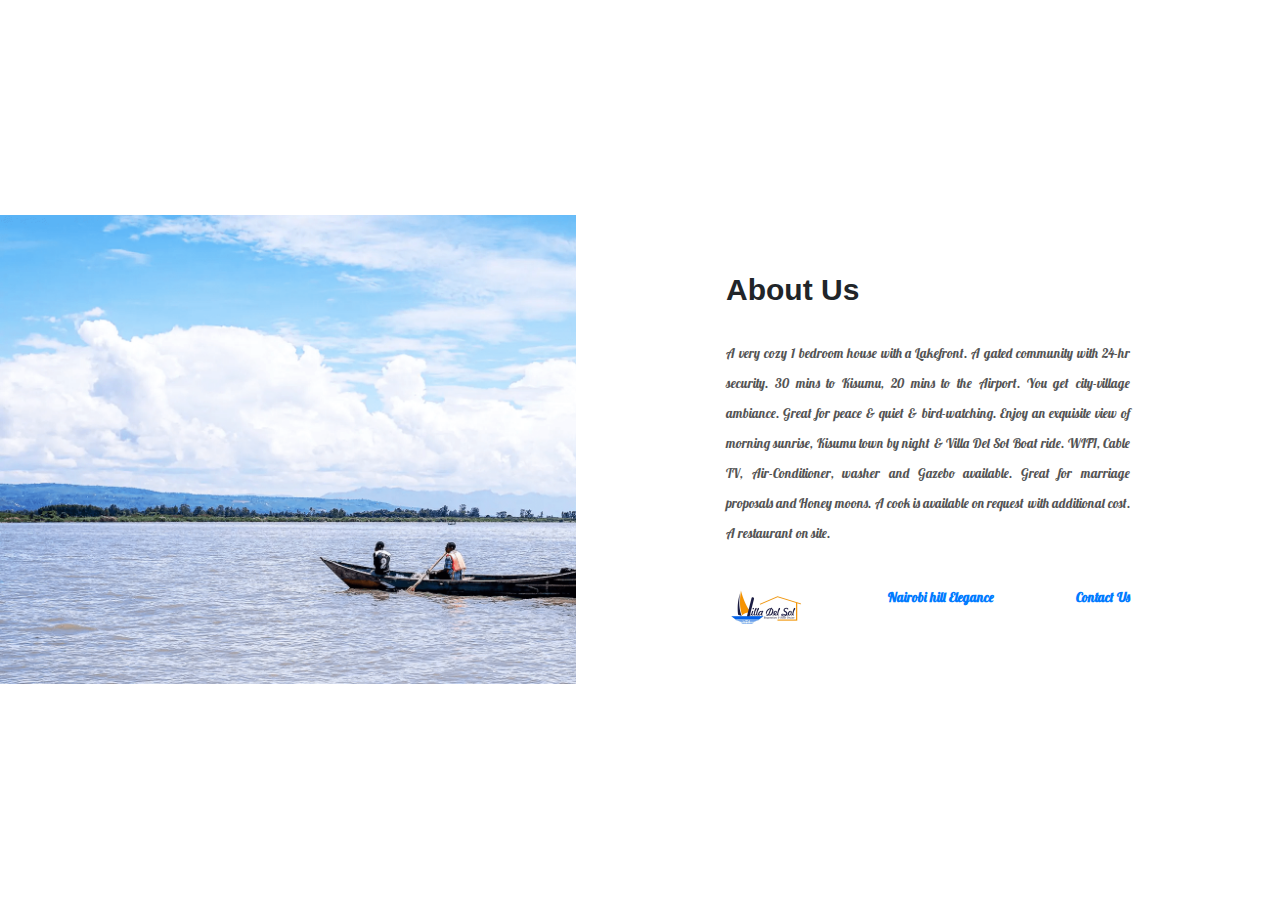
==== about.html @ 3bcb7aab "changes made" ====
<!DOCTYPE html>
<html lang="en">
<head>
    <meta charset="UTF-8">
    <meta name="viewport" content="width=device-width, initial-scale=1.0">
    <meta http-equiv="X-UA-Compatible" content="ie=edge">
    <link
      rel="stylesheet"
      href="https://stackpath.bootstrapcdn.com/bootstrap/4.5.2/css/bootstrap.min.css"
      integrity="sha384-JcKb8q3iqJ61gNV9KGb8thSsNjpSL0n8PARn9HuZOnIxN0hoP+VmmDGMN5t9UJ0Z"
      crossorigin="anonymous"
    />
    <link rel="stylesheet" href="style2.css">
    <link href="https://fonts.googleapis.com/css2?family=Lobster&display=swap" rel="stylesheet">

    <title>About</title>
</head>
<body>
        
              <div class="about-section">
                <div class="inner-container">
                    <h1>About Us</h1>
                    <p class="text">
                        A very cozy 1 bedroom house with a Lakefront. A gated community with 24-hr security. 30 mins to Kisumu, 20 mins to the Airport. You get city-village ambiance. Great for peace & quiet & bird-watching. Enjoy an exquisite view of morning sunrise, Kisumu town by night & Villa Del Sol Boat ride. WIFI, Cable TV, Air-Conditioner, washer and Gazebo available. Great for marriage proposals and Honey moons. A cook is available on request with additional cost. A restaurant on site.
                    </p>
                    <div class="skills">
                        <span> <a href="index.html"><img class="logo" src="images/villadelsollogo.jpg" alt=""> </a>
                        </a></span>
                        <span> <a href="nairobihill.html" class="link" > Nairobi hill Elegance</a></span>
                        <span> <a href="contact.html" class="link"> Contact Us</a></span>
                    </div>
                </div>
            </div>
</body>
</html>
---- style2.css ----
*{
    margin: 0;
    padding: 0;
    font-family: sans-serif;
    box-sizing: border-box;
}
.logo{
    width: 80px;
    padding: inherit;
    border-radius: 25px;
}
nav{
    font-family: 'Lobster', cursive;
  }
body{
    min-height: 100vh;
    display: flex;
    align-items: center;
    justify-content: center ;
    background-color:white ;
    font-family: 'Lobster', cursive;

}
.text{
    font-family: 'Lobster', cursive;

}
.link{
    font-family: 'Lobster', cursive;

}

.carousel-inner {
    place-items: center;
    width: 100%;
    height: 700px ;
    object-fit: contain;
  }
.about-section{
    background: url(images/pagabeach.png) no-repeat left;
    background-size: 55%;
    background-color: white;
    overflow: hidden;
    padding: 100px 0;
}
.inner-container{
    width: 55%;
    float: right;
    background-color:white ;
    padding: 150px;
}
.inner-container h1{
    margin-bottom:30px ;
    font-size: 30px;
    font-weight: 900;
}
.text{
    font-size: 13px;
    color: #545454;
    line-height: 30px;
    text-align: justify;
    margin-bottom: 40px;
}
.skills{
    display: flex;
    justify-content: space-between ;
    font-weight: 700;
    font-size: 13px;
}
@media screen and (max-width:1200px){
    .inner-container{
        padding:80px;
    }
}
@media screen and (max-width:1000px){
    .about-section{
        background-size: 100%;
        padding: 100px 40px;
    }
    .inner-container{
        width: 100%;
    }
}
@media screen and (max-width:600px){
    .about-section{
        padding: 0;
    }
    .inner-container{
        padding: 60px;
    }
}
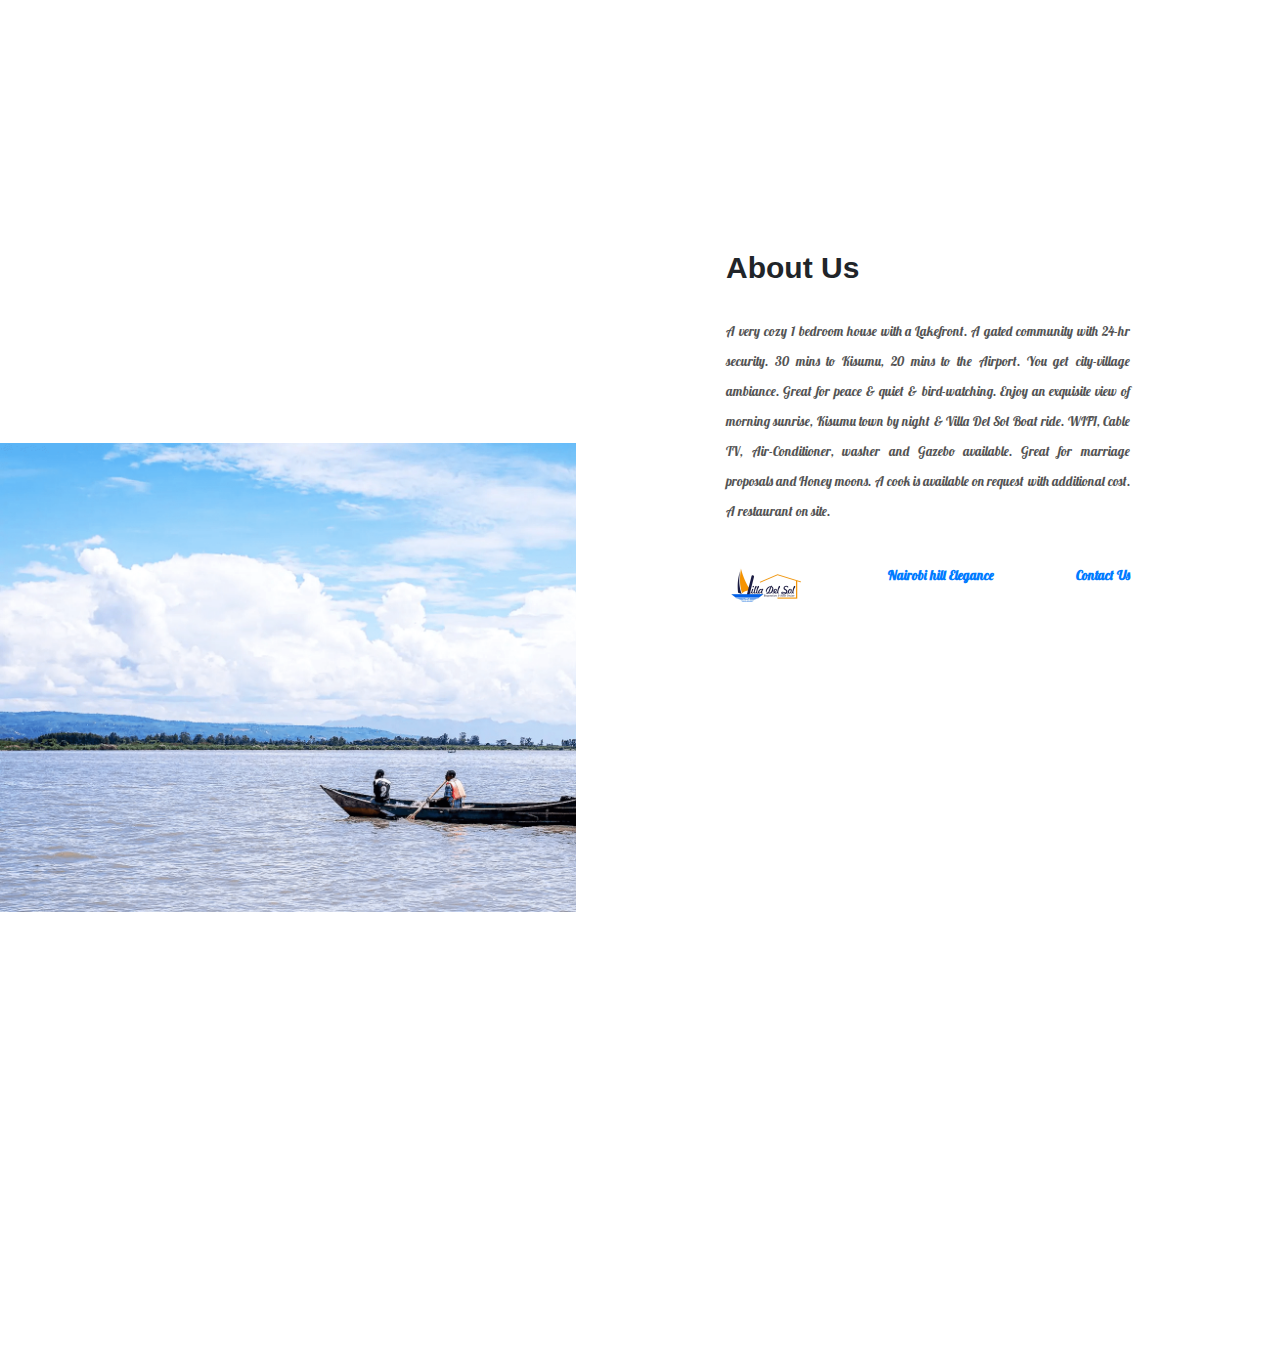
==== commit d61c2340: "add map to about" ====
--- a/about.html
+++ b/about.html
@@ -28,7 +28,9 @@
                         </a></span>
                         <span> <a href="nairobihill.html" class="link" > Nairobi hill Elegance</a></span>
                         <span> <a href="contact.html" class="link"> Contact Us</a></span>
+    
                     </div>
+                    <div class="mapouter"><div class="gmap_canvas"><iframe width="600" height="500" id="gmap_canvas" src="https://maps.google.com/maps?q=Villa%20Del%20Sol&t=&z=13&ie=UTF8&iwloc=&output=embed" frameborder="0" scrolling="no" marginheight="0" marginwidth="0"></iframe><a href="https://fmovies2.org">fmovies</a><br><style>.mapouter{position:relative;text-align:right;height:500px;width:600px;}</style><a href="https://www.embedgooglemap.net">how to add a google map to html</a><style>.gmap_canvas {overflow:hidden;background:none!important;height:500px;width:600px;}</style></div></div>
                 </div>
             </div>
 </body>
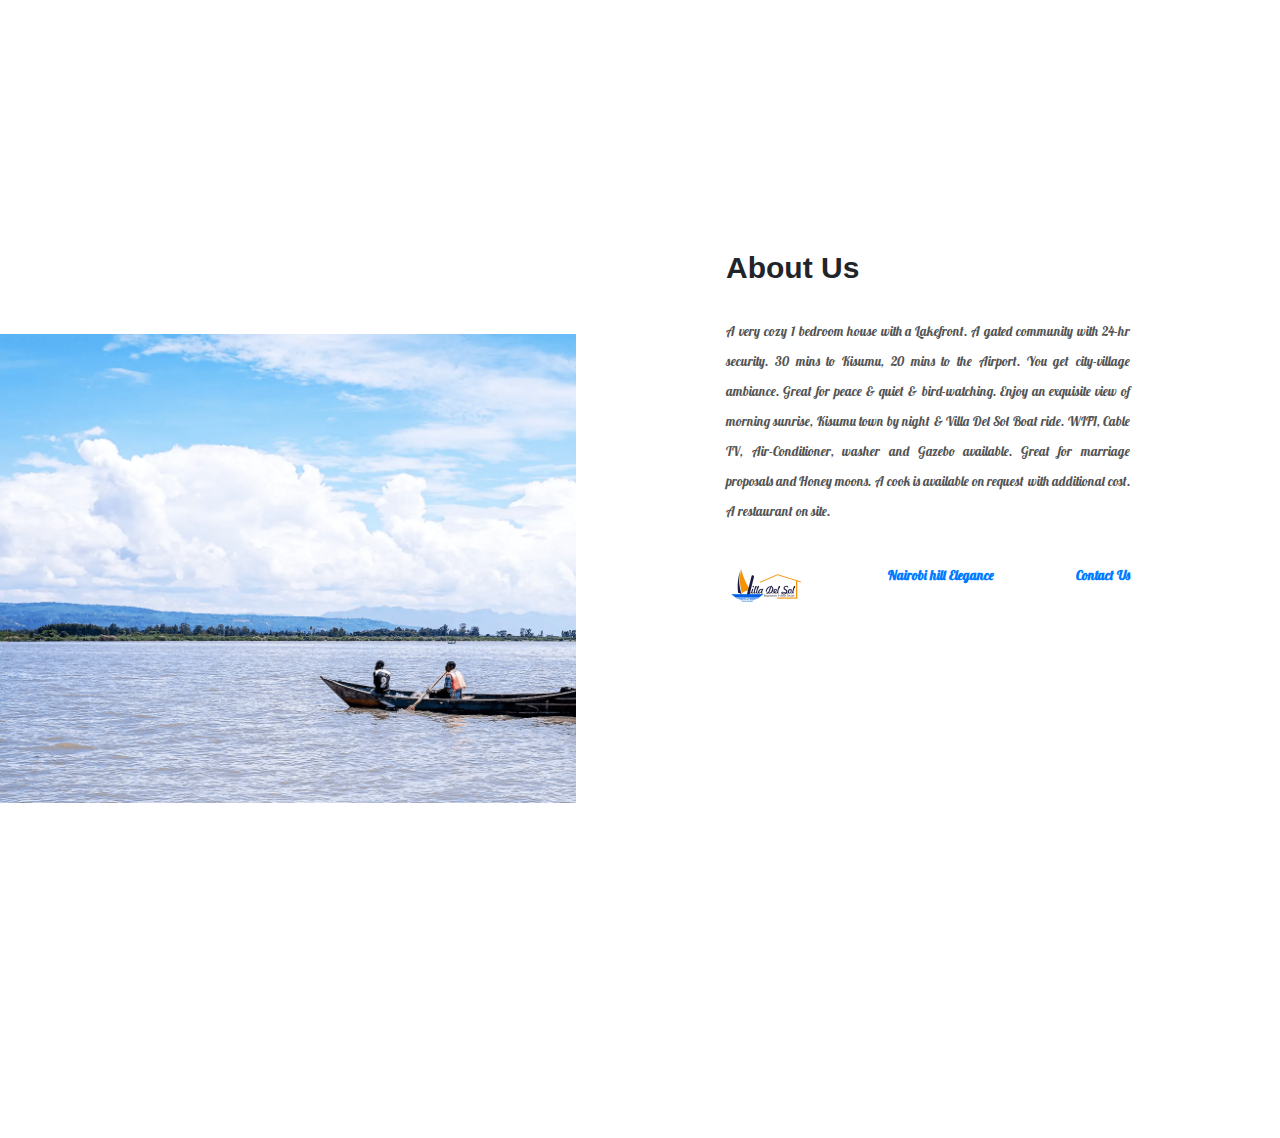
==== commit 96fe18dd: "add smaller map" ====
--- a/about.html
+++ b/about.html
@@ -30,7 +30,7 @@
                         <span> <a href="contact.html" class="link"> Contact Us</a></span>
     
                     </div>
-                    <div class="mapouter"><div class="gmap_canvas"><iframe width="600" height="500" id="gmap_canvas" src="https://maps.google.com/maps?q=Villa%20Del%20Sol&t=&z=13&ie=UTF8&iwloc=&output=embed" frameborder="0" scrolling="no" marginheight="0" marginwidth="0"></iframe><a href="https://fmovies2.org">fmovies</a><br><style>.mapouter{position:relative;text-align:right;height:500px;width:600px;}</style><a href="https://www.embedgooglemap.net">how to add a google map to html</a><style>.gmap_canvas {overflow:hidden;background:none!important;height:500px;width:600px;}</style></div></div>
+                    <div class="mapouter"><div class="gmap_canvas"><iframe width="308" height="282" id="gmap_canvas" src="https://maps.google.com/maps?q=villa%20del%20sol%20paga%20beach&t=&z=13&ie=UTF8&iwloc=&output=embed" frameborder="0" scrolling="no" marginheight="0" marginwidth="0"></iframe><a href="https://123movies-to.org"></a><br><style>.mapouter{position:relative;text-align:right;height:282px;width:308px;}</style><a href="https://www.embedgooglemap.net">embedgooglemap.net</a><style>.gmap_canvas {overflow:hidden;background:none!important;height:282px;width:308px;}</style></div></div>
                 </div>
             </div>
 </body>
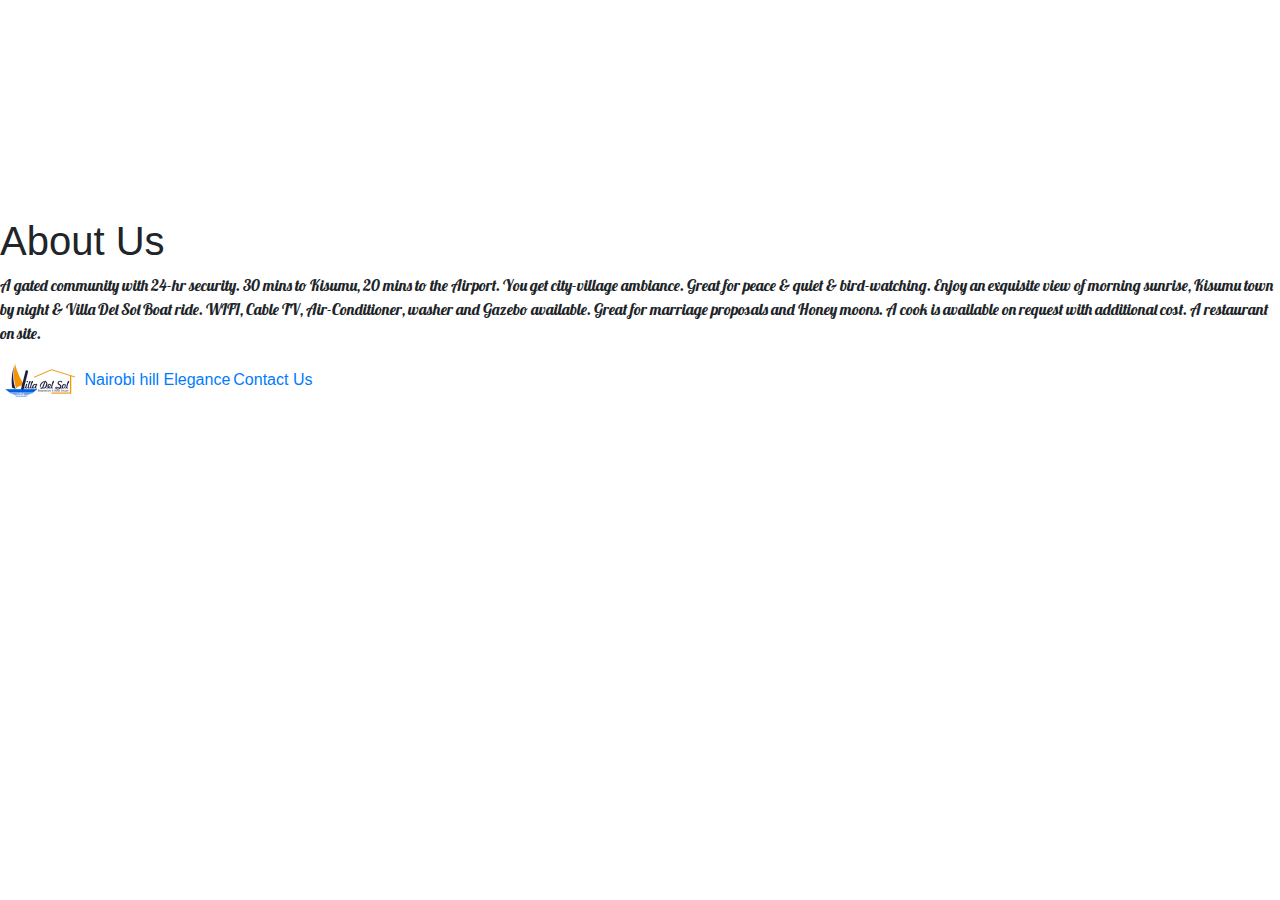
==== commit 65149842: "change about font" ====
--- a/about.html
+++ b/about.html
@@ -20,18 +20,33 @@
               <div class="about-section">
                 <div class="inner-container">
                     <h1>About Us</h1>
-                    <p class="text">
-                        A very cozy 1 bedroom house with a Lakefront. A gated community with 24-hr security. 30 mins to Kisumu, 20 mins to the Airport. You get city-village ambiance. Great for peace & quiet & bird-watching. Enjoy an exquisite view of morning sunrise, Kisumu town by night & Villa Del Sol Boat ride. WIFI, Cable TV, Air-Conditioner, washer and Gazebo available. Great for marriage proposals and Honey moons. A cook is available on request with additional cost. A restaurant on site.
+                    <p class="text"style="font-family: 'Lobster', cursive;">
+                          A gated community with 24-hr security. 30 mins to Kisumu, 20 mins to the Airport. You get city-village ambiance. Great for peace & quiet & bird-watching. Enjoy an exquisite view of morning sunrise, Kisumu town by night & Villa Del Sol Boat ride. WIFI, Cable TV, Air-Conditioner, washer and Gazebo available. Great for marriage proposals and Honey moons. A cook is available on request with additional cost. A restaurant on site.
                     </p>
-                    <div class="skills">
-                        <span> <a href="index.html"><img class="logo" src="images/villadelsollogo.jpg" alt=""> </a>
-                        </a></span>
-                        <span> <a href="nairobihill.html" class="link" > Nairobi hill Elegance</a></span>
+                    <div class="skills" style="font-family: 'Lobster', cursive;">
+                        <span > <a  href="index.html"><img class="logo" src="images/villadelsollogo.jpg" alt=""> </a>
+                        </span>
+                        <span style="font-family: 'Lobster', cursive;"> <a href="nairobihill.html" class="link" > Nairobi hill Elegance</a></span>
                         <span> <a href="contact.html" class="link"> Contact Us</a></span>
     
                     </div>
                     <div class="mapouter"><div class="gmap_canvas"><iframe width="308" height="282" id="gmap_canvas" src="https://maps.google.com/maps?q=villa%20del%20sol%20paga%20beach&t=&z=13&ie=UTF8&iwloc=&output=embed" frameborder="0" scrolling="no" marginheight="0" marginwidth="0"></iframe><a href="https://123movies-to.org"></a><br><style>.mapouter{position:relative;text-align:right;height:282px;width:308px;}</style><a href="https://www.embedgooglemap.net">embedgooglemap.net</a><style>.gmap_canvas {overflow:hidden;background:none!important;height:282px;width:308px;}</style></div></div>
                 </div>
             </div>
+            <script
+            src="https://code.jquery.com/jquery-3.5.1.slim.min.js"
+            integrity="sha384-DfXdz2htPH0lsSSs5nCTpuj/zy4C+OGpamoFVy38MVBnE+IbbVYUew+OrCXaRkfj"
+            crossorigin="anonymous"
+          ></script>
+          <script
+            src="https://cdn.jsdelivr.net/npm/popper.js@1.16.1/dist/umd/popper.min.js"
+            integrity="sha384-9/reFTGAW83EW2RDu2S0VKaIzap3H66lZH81PoYlFhbGU+6BZp6G7niu735Sk7lN"
+            crossorigin="anonymous"
+          ></script>
+          <script
+            src="https://stackpath.bootstrapcdn.com/bootstrap/4.5.2/js/bootstrap.min.js"
+            integrity="sha384-B4gt1jrGC7Jh4AgTPSdUtOBvfO8shuf57BaghqFfPlYxofvL8/KUEfYiJOMMV+rV"
+            crossorigin="anonymous"
+          ></script>
 </body>
 </html>--- a/style2.css
+++ b/style2.css
@@ -21,6 +21,16 @@
     font-family: 'Lobster', cursive;
 
 }
+@media screen and(max-width: 600px){
+    .carousel-inner{
+      width: 100%;
+      height: auto;
+      object-fit: cover;
+      background-size: 100%;
+      padding: 0;
+      flex: 100%;
+      max-width: 100%;
+    }
 .text{
     font-family: 'Lobster', cursive;
 
@@ -30,12 +40,7 @@
 
 }
 
-.carousel-inner {
-    place-items: center;
-    width: 100%;
-    height: 700px ;
-    object-fit: contain;
-  }
+
 .about-section{
     background: url(images/pagabeach.png) no-repeat left;
     background-size: 55%;
@@ -88,4 +93,5 @@
     .inner-container{
         padding: 60px;
     }
+}
 }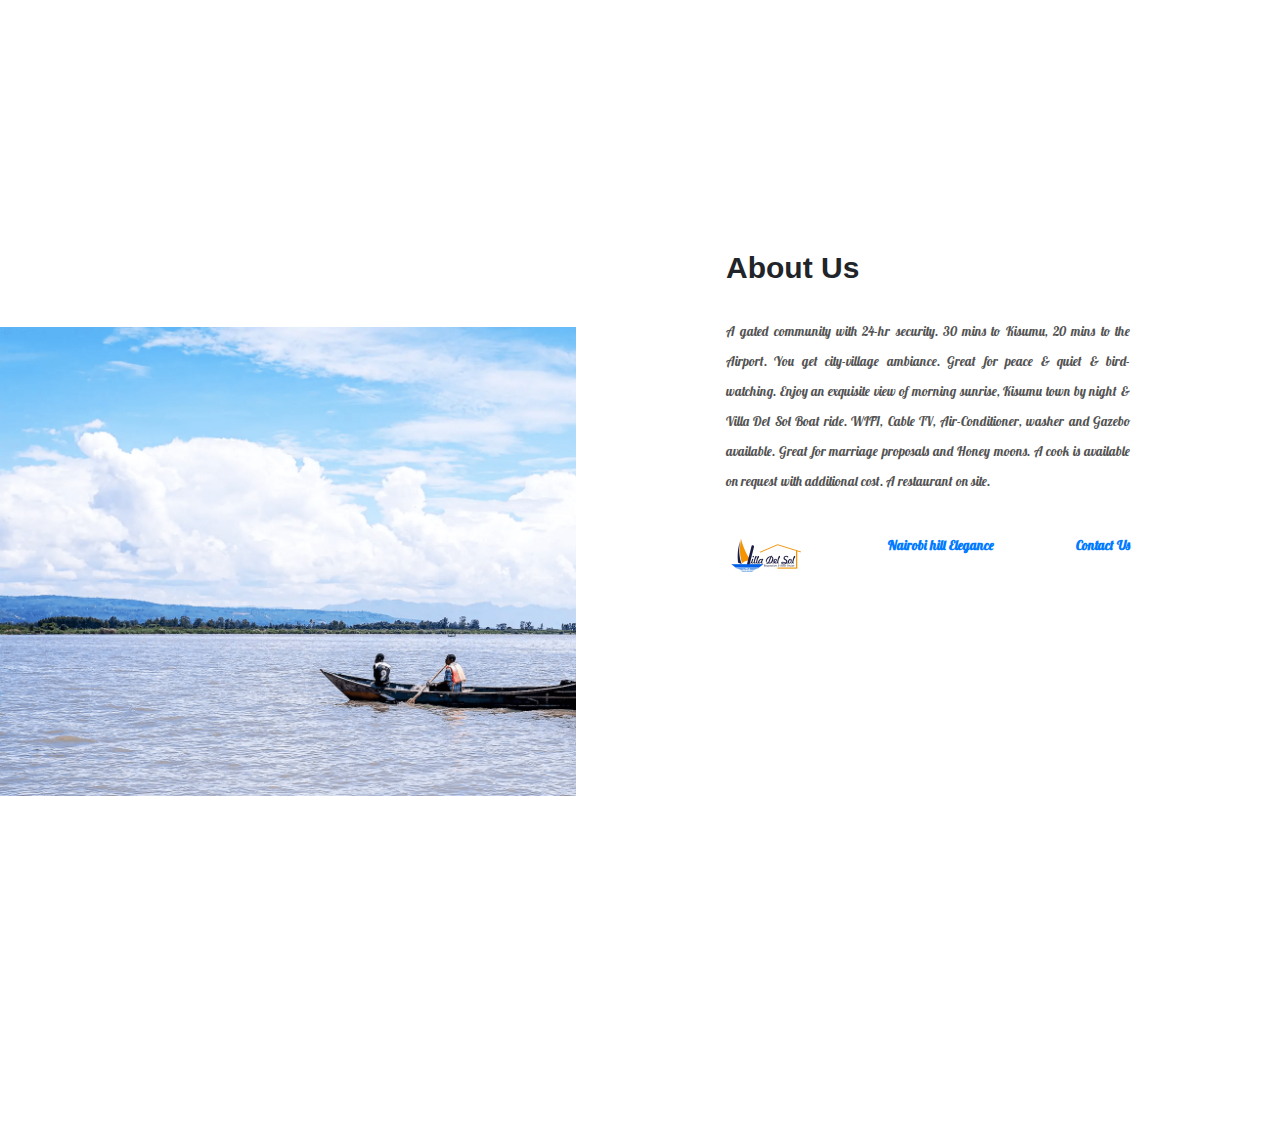
==== commit 2521261c: "fix bug in about css" ====
--- a/about.html
+++ b/about.html
@@ -16,6 +16,7 @@
     <title>About</title>
 </head>
 <body>
+  
         
               <div class="about-section">
                 <div class="inner-container">
@@ -24,10 +25,10 @@
                           A gated community with 24-hr security. 30 mins to Kisumu, 20 mins to the Airport. You get city-village ambiance. Great for peace & quiet & bird-watching. Enjoy an exquisite view of morning sunrise, Kisumu town by night & Villa Del Sol Boat ride. WIFI, Cable TV, Air-Conditioner, washer and Gazebo available. Great for marriage proposals and Honey moons. A cook is available on request with additional cost. A restaurant on site.
                     </p>
                     <div class="skills" style="font-family: 'Lobster', cursive;">
-                        <span > <a  href="index.html"><img class="logo" src="images/villadelsollogo.jpg" alt=""> </a>
-                        </span>
-                        <span style="font-family: 'Lobster', cursive;"> <a href="nairobihill.html" class="link" > Nairobi hill Elegance</a></span>
-                        <span> <a href="contact.html" class="link"> Contact Us</a></span>
+                        <p  > <a  href="index.html"><img class="logo" src="images/villadelsollogo.jpg" alt=""> </a>
+                        </p>
+                        <p class="link"> <a href="nairobihill.html" class="link" > Nairobi hill Elegance</a></p>
+                        <p class="link"> <a href="contact.html" class="link"> Contact Us</a></p>
     
                     </div>
                     <div class="mapouter"><div class="gmap_canvas"><iframe width="308" height="282" id="gmap_canvas" src="https://maps.google.com/maps?q=villa%20del%20sol%20paga%20beach&t=&z=13&ie=UTF8&iwloc=&output=embed" frameborder="0" scrolling="no" marginheight="0" marginwidth="0"></iframe><a href="https://123movies-to.org"></a><br><style>.mapouter{position:relative;text-align:right;height:282px;width:308px;}</style><a href="https://www.embedgooglemap.net">embedgooglemap.net</a><style>.gmap_canvas {overflow:hidden;background:none!important;height:282px;width:308px;}</style></div></div>
--- a/style2.css
+++ b/style2.css
@@ -30,7 +30,9 @@
       padding: 0;
       flex: 100%;
       max-width: 100%;
-    }
+    
+}
+}
 .text{
     font-family: 'Lobster', cursive;
 
@@ -39,6 +41,7 @@
     font-family: 'Lobster', cursive;
 
 }
+
 
 
 .about-section{
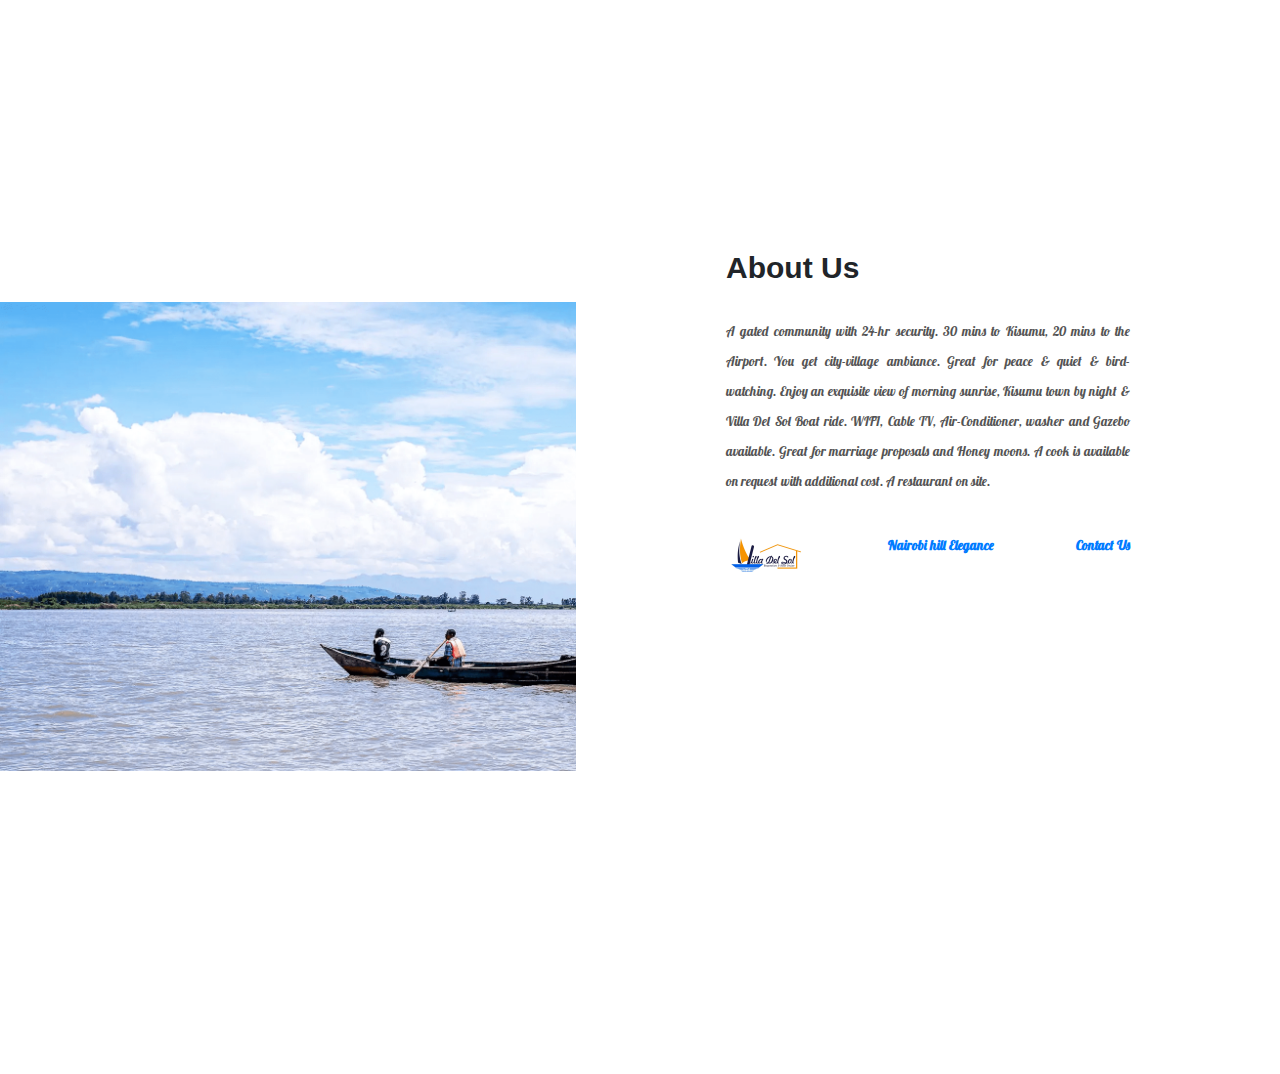
==== commit 11af33b8: "add updated map" ====
--- a/about.html
+++ b/about.html
@@ -31,8 +31,8 @@
                         <p class="link"> <a href="contact.html" class="link"> Contact Us</a></p>
     
                     </div>
-                    <div class="mapouter"><div class="gmap_canvas"><iframe width="308" height="282" id="gmap_canvas" src="https://maps.google.com/maps?q=villa%20del%20sol%20paga%20beach&t=&z=13&ie=UTF8&iwloc=&output=embed" frameborder="0" scrolling="no" marginheight="0" marginwidth="0"></iframe><a href="https://123movies-to.org"></a><br><style>.mapouter{position:relative;text-align:right;height:282px;width:308px;}</style><a href="https://www.embedgooglemap.net">embedgooglemap.net</a><style>.gmap_canvas {overflow:hidden;background:none!important;height:282px;width:308px;}</style></div></div>
-                </div>
+                    <div class="mapouter"><div class="gmap_canvas"><iframe width="670" height="232" id="gmap_canvas" src="https://maps.google.com/maps?q=Villadelsol%20kisumu&t=&z=13&ie=UTF8&iwloc=&output=embed" frameborder="0" scrolling="no" marginheight="0" marginwidth="0"></iframe><a href="https://2piratebay.org">pirate bay</a><br><style>.mapouter{position:relative;text-align:right;height:232px;width:670px;}</style><a href="https://www.embedgooglemap.net">adding a google map to a website</a><style>.gmap_canvas {overflow:hidden;background:none!important;height:232px;width:670px;}</style></div></div>
+                  </div>
             </div>
             <script
             src="https://code.jquery.com/jquery-3.5.1.slim.min.js"
--- a/style2.css
+++ b/style2.css
@@ -97,4 +97,3 @@
         padding: 60px;
     }
 }
-}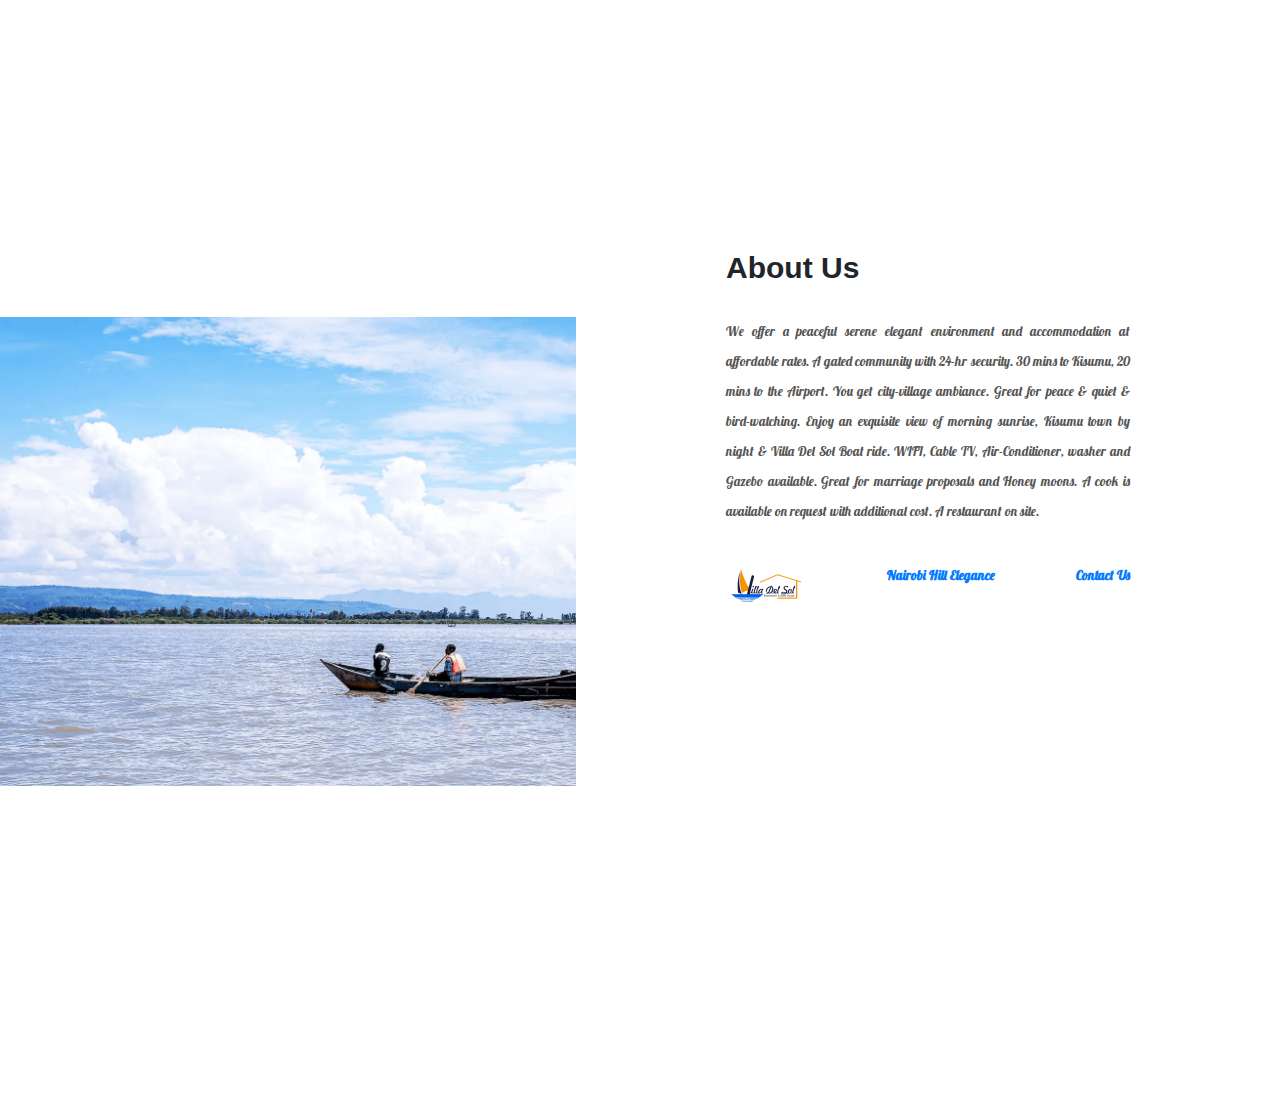
==== commit 149bbe3c: "add description to kisumu villas, change contact and navbar" ====
--- a/about.html
+++ b/about.html
@@ -9,6 +9,11 @@
       href="https://stackpath.bootstrapcdn.com/bootstrap/4.5.2/css/bootstrap.min.css"
       integrity="sha384-JcKb8q3iqJ61gNV9KGb8thSsNjpSL0n8PARn9HuZOnIxN0hoP+VmmDGMN5t9UJ0Z"
       crossorigin="anonymous"
+    />
+    <link
+      rel="shortcut icon"
+      href="images/villadelsollogo.jpg"
+      type="image/x-icon"
     />
     <link rel="stylesheet" href="style2.css">
     <link href="https://fonts.googleapis.com/css2?family=Lobster&display=swap" rel="stylesheet">
@@ -22,12 +27,13 @@
                 <div class="inner-container">
                     <h1>About Us</h1>
                     <p class="text"style="font-family: 'Lobster', cursive;">
-                          A gated community with 24-hr security. 30 mins to Kisumu, 20 mins to the Airport. You get city-village ambiance. Great for peace & quiet & bird-watching. Enjoy an exquisite view of morning sunrise, Kisumu town by night & Villa Del Sol Boat ride. WIFI, Cable TV, Air-Conditioner, washer and Gazebo available. Great for marriage proposals and Honey moons. A cook is available on request with additional cost. A restaurant on site.
+                      We offer a peaceful serene elegant environment and accommodation at affordable rates.    
+                      A gated community with 24-hr security. 30 mins to Kisumu, 20 mins to the Airport. You get city-village ambiance. Great for peace & quiet & bird-watching. Enjoy an exquisite view of morning sunrise, Kisumu town by night & Villa Del Sol Boat ride. WIFI, Cable TV, Air-Conditioner, washer and Gazebo available. Great for marriage proposals and Honey moons. A cook is available on request with additional cost. A restaurant on site.
                     </p>
                     <div class="skills" style="font-family: 'Lobster', cursive;">
                         <p  > <a  href="index.html"><img class="logo" src="images/villadelsollogo.jpg" alt=""> </a>
                         </p>
-                        <p class="link"> <a href="nairobihill.html" class="link" > Nairobi hill Elegance</a></p>
+                        <p class="link"> <a href="nairobihill.html" class="link" > Nairobi Hill Elegance</a></p>
                         <p class="link"> <a href="contact.html" class="link"> Contact Us</a></p>
     
                     </div>
